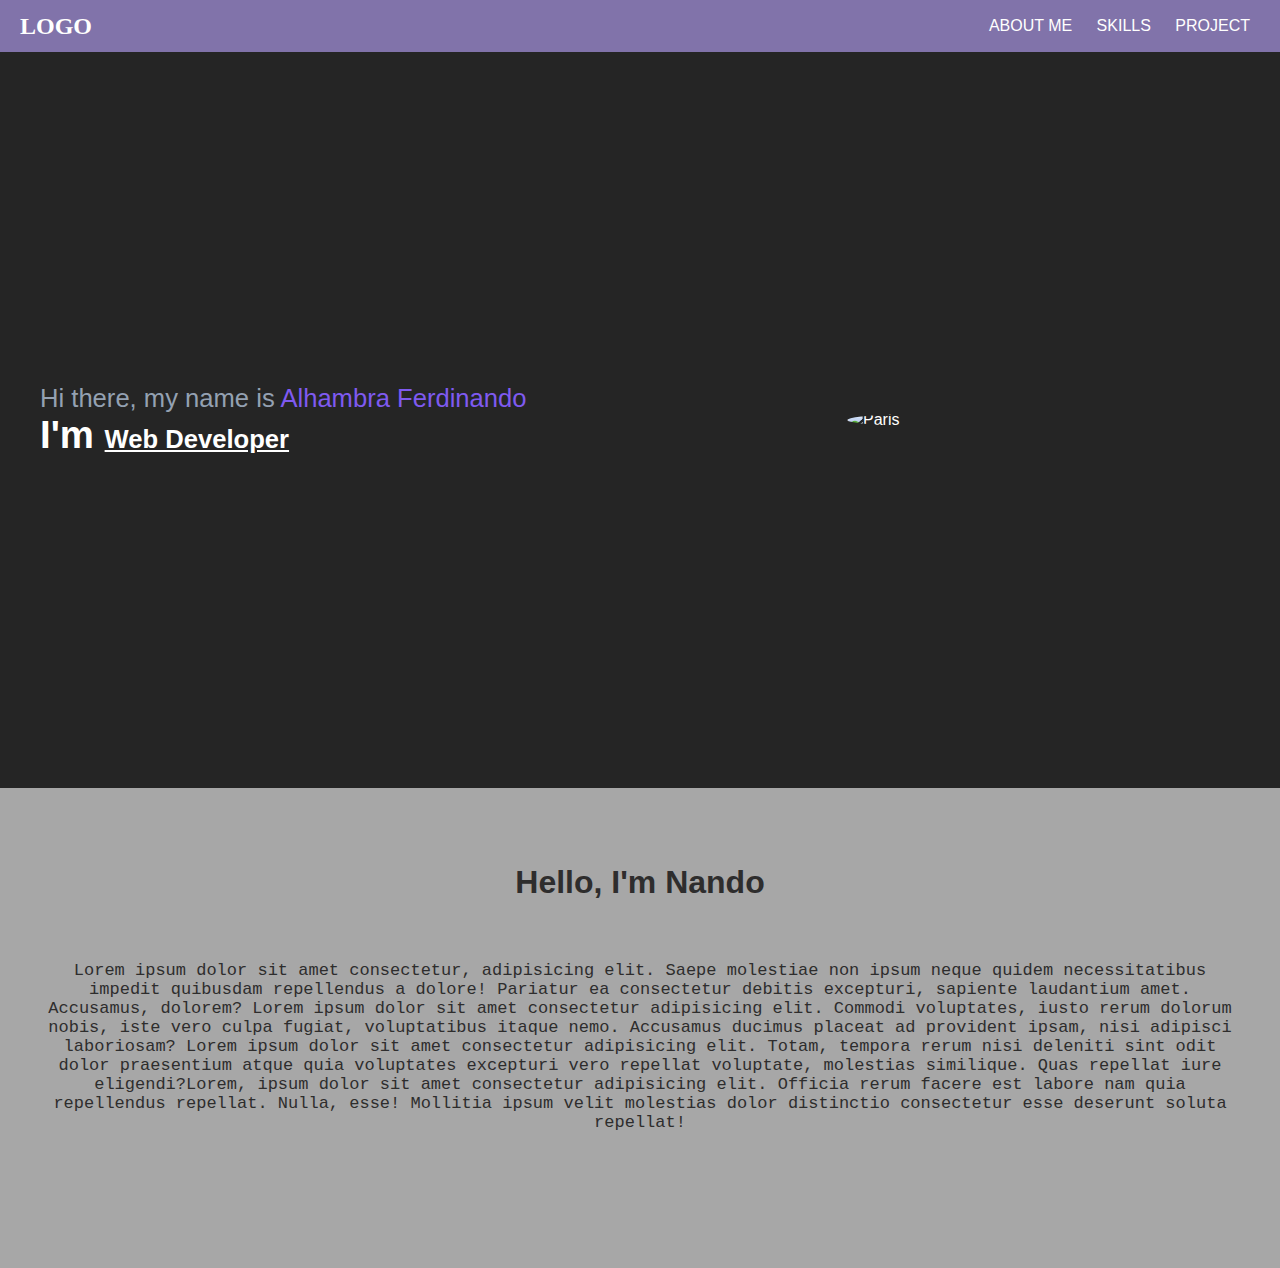
==== HTML/index.html @ 5560129c "Add files via upload" ====
<!DOCTYPE html>
<html lang="en">
  <head>
    <meta charset="UTF-8" />
    <meta http-equiv="X-UA-Compatible" content="IE=edge" />
    <meta name="viewport" content="width=device-width, initial-scale=1.0" />
    <title>Portofolio</title>
    <link rel="stylesheet" href="../CSS/portofolio.css" />
  </head>

  <body>
    
    <header>
      <div class="nav">
        <h2 style="font-family: Monaco">LOGO</h2>
        <div class="right-nav">
          <a href="#">ABOUT ME</a>
          <a href="#">SKILLS</a>
          <a href="#">PROJECT</a>
        </div>
      </div>
    </header>

    <div class="hero">
      <div class="wrap">
        <div class="c-1">
          <p>
            Hi there, my name is
            <span style="color: #7f5af0">Alhambra Ferdinando</span>
          </p>
          <h1 style="font-size: 3vw">
            I'm
            <span style="text-decoration-line: underline; color: white"
              >Web Developer</span
            >
          </h1>
        </div>

        <div class="c-2">
          <img src="../IMAGE/char.jpg" alt="Paris" />
        </div>
      </div>
    </div>
    <!--BIO-->
    <div class="bio">
      <div class="hero scd">
        <h1
          style="
            color: #2e2d2d;
            font-family: 'Gill Sans', 'Gill Sans MT', Calibri, 'Trebuchet MS',
              sans-serif;
          "
        >
          Hello, I'm Nando
        </h1>
        <p
          style="
            color: #2e2d2d;
            font-family: monospace;
            font-size: 17px;
          "
        >
          Lorem ipsum dolor sit amet consectetur, adipisicing elit. Saepe
          molestiae non ipsum neque quidem necessitatibus impedit quibusdam
          repellendus a dolore! Pariatur ea consectetur debitis excepturi,
          sapiente laudantium amet. Accusamus, dolorem? Lorem ipsum dolor sit
          amet consectetur adipisicing elit. Commodi voluptates, iusto rerum
          dolorum nobis, iste vero culpa fugiat, voluptatibus itaque nemo.
          Accusamus ducimus placeat ad provident ipsam, nisi adipisci
          laboriosam? Lorem ipsum dolor sit amet consectetur adipisicing elit.
          Totam, tempora rerum nisi deleniti sint odit dolor praesentium atque
          quia voluptates excepturi vero repellat voluptate, molestias
          similique. Quas repellat iure eligendi?Lorem, ipsum dolor sit amet
          consectetur adipisicing elit. Officia rerum facere est labore nam quia
          repellendus repellat. Nulla, esse! Mollitia ipsum velit molestias
          dolor distinctio consectetur esse deserunt soluta repellat!
        </p>
      </div>
    </div>
  </body>
</html>
---- CSS/portofolio.css ----
* {
    margin: 0;
    padding: 0;
    list-style-type: none;
    color: #fffffe;
    font-family: Verdana, Geneva, Tahoma, sans-serif;
}

:root{
    scroll-behavior: smooth;
}

header {
    background-color:#8173aa;
}

.nav {
    display: flex;
    position: relative;
    max-width: 1440px;
    height: 52px;
    padding: 20px;
    box-sizing: border-box;
    margin: auto;
    justify-content: space-between;
    align-items: center;
    border-collapse: collapse;
}

.right-nav a {
    color: #fffffe;
    text-decoration: none;
    position: relative;
    padding: 10px;
}

.hero {
    display: flex;
    width: 100%;
    height: auto;
    overflow: hidden;
    align-items: center;
    background-color: #252525;
}

.wrap {
    height: 46em;
    max-width: 1470px;
    width: 1500px;
    margin: auto;
    display: flex;
    box-sizing: border-box;
    overflow: hidden;
}

.c-1 {
    display: flex;
    flex-direction: column;
    width: 70%;
    min-width: 400px;
    max-height: auto;
    margin: auto;
    position: relative;
    padding: 40px;
}

.c-1 :nth-child(1) {
    color: #94a1b2;
    font-size: 2vw
}

.c-2 {

    width: 420px;
    min-width: auto;
    min-height: auto;
    display: flex;
    border-radius: 100%;
    overflow: hidden;
    margin: auto;
    position: relative;
    right: 50px;
}

.c-2 img {
    width: 100%;
    height: auto;
    object-fit: cover;
}

.bio {
    display: flex;
    width: 100%;
    height: 30em;
    background-color: #a7a7a7;
}

.hero.scd {
    background-color: transparent;
    max-width: 1470px;
    width: 1500px;
    margin: auto;
    display: flex;
    flex-direction: column;
    justify-content: center;
    box-sizing: border-box;
}

.hero.scd p {
    text-align: center;
    padding: 60px 40px;
}





@media(max-width:700px) {
    .nav {
        flex-direction: column;
        height: 150px;
    }

    .nav h2 {
        font-size: 40px;
    }

    .wrap {
        flex-direction: column-reverse;
        justify-content: center;
        align-items: center;
        min-width: 200px;
        height: 100%;
        padding: 0;
        
    }

    .hero {
        max-height: none;
        height:100vh;
        width: 100%;
        padding: 0;
    }

    .c-2 {
        width: 200px;
        height: 200px;
        position: relative;
        right: 0;
    }


    .c-1 {
        min-width: 400px;
        margin: auto;
        top:-100px;
        left:auto;
    }

    .c-1 :nth-child(1){
        font-size: 19px;
        text-align: center;
    }


    .bio {
        display: flex;
        width: 100%;
        height: 100vh;
    }


    .hero.scd {
        display: flex;
        flex-direction: column;
        position: relative;
        background: #ffffff;
    }


    /*animation*/
    .nav :nth-child(1):hover{
        transform:rotate(5deg);
        color: #2e2e2e;
        transition: duration 0.3s; ;
    }
}
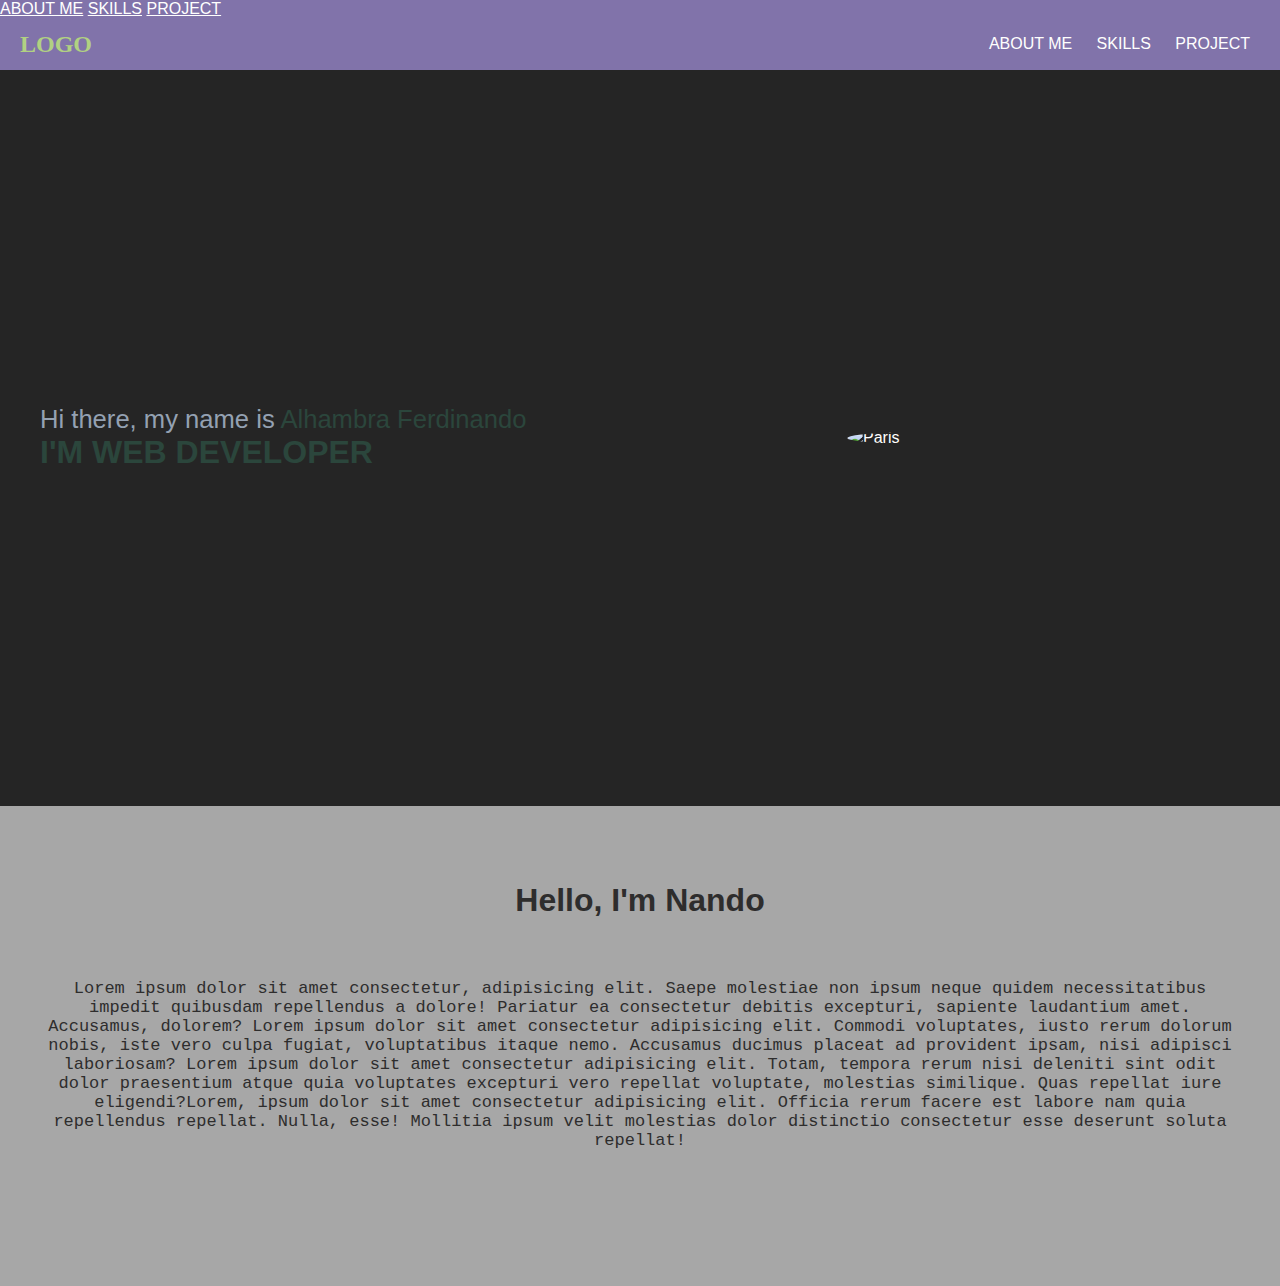
==== commit 0a900971: "Update index.html" ====
--- a/HTML/index.html
+++ b/HTML/index.html
@@ -5,18 +5,44 @@
     <meta http-equiv="X-UA-Compatible" content="IE=edge" />
     <meta name="viewport" content="width=device-width, initial-scale=1.0" />
     <title>Portofolio</title>
+    <script
+      src="https://kit.fontawesome.com/44ad7d1821.js"
+      crossorigin="anonymous"
+    ></script>
     <link rel="stylesheet" href="../CSS/portofolio.css" />
   </head>
 
   <body>
-    
     <header>
-      <div class="nav">
-        <h2 style="font-family: Monaco">LOGO</h2>
-        <div class="right-nav">
-          <a href="#">ABOUT ME</a>
-          <a href="#">SKILLS</a>
-          <a href="#">PROJECT</a>
+      <ul class="left-side active">
+        <li></li>
+        <li></li>
+        <li></li>
+      </ul>
+
+      <!-- nav-kiri -->
+      <div class="left-nav">
+          <a href="#"><i class="fa-regular fa-person-falling"></i> ABOUT ME</a>
+          <a href="#"><i class="fa-regular fa-hand-point-right"></i> SKILLS</a>
+          <a href="#"
+            ><i class="fa-sharp fa-light fa-address-card"></i> PROJECT</a
+          >
+      </div>
+
+
+      <!-- nav-atas -->
+      <div class="nav detil">
+        <!--detil -->
+        <h2 style="font-family: Monaco; color: #b1d182;">
+          <i class="fa-solid fa-code"></i>
+          LOGO
+        </h2>
+        <div class="right-nav open">
+          <a href="#"><i class="fa-regular fa-person-falling"></i> ABOUT ME</a>
+          <a href="#"><i class="fa-regular fa-hand-point-right"></i> SKILLS</a>
+          <a href="#"
+            ><i class="fa-sharp fa-light fa-address-card"></i> PROJECT</a
+          >
         </div>
       </div>
     </header>
@@ -26,13 +52,13 @@
         <div class="c-1">
           <p>
             Hi there, my name is
-            <span style="color: #7f5af0">Alhambra Ferdinando</span>
+            <span style="color: #2b463c">Alhambra Ferdinando</span>
           </p>
-          <h1 style="font-size: 3vw">
+
+          <h1 style="text-transform: uppercase; color: #2b463c;">
             I'm
-            <span style="text-decoration-line: underline; color: white"
-              >Web Developer</span
-            >
+            Web Developer
+            </span>
           </h1>
         </div>
 
@@ -53,13 +79,7 @@
         >
           Hello, I'm Nando
         </h1>
-        <p
-          style="
-            color: #2e2d2d;
-            font-family: monospace;
-            font-size: 17px;
-          "
-        >
+        <p style="color: #2e2d2d; font-family: monospace; font-size: 17px">
           Lorem ipsum dolor sit amet consectetur, adipisicing elit. Saepe
           molestiae non ipsum neque quidem necessitatibus impedit quibusdam
           repellendus a dolore! Pariatur ea consectetur debitis excepturi,
@@ -75,7 +95,69 @@
           repellendus repellat. Nulla, esse! Mollitia ipsum velit molestias
           dolor distinctio consectetur esse deserunt soluta repellat!
         </p>
+        <i
+          class="fa-duotone fa-code"
+          style="--fa-primary-color: #364c72; --fa-secondary-color: #364c72"
+        ></i>
       </div>
     </div>
+    <!-- SKILL -->
+    <div class="myskill">
+                          <!-- satu -->
+      <div class="card one">
+        <div class="head-card">
+          <!-- image -->
+        </div>
+        <div class="body-card">
+          <!-- lorep  -->
+        </div>
+      </div>
+                          <!-- dua -->
+      <div class="card one">
+        <div class="head-card">
+          <!-- image -->
+        </div>
+        <div class="body-card">
+          <!-- lorep  -->
+        </div>
+      </div>
+                          <!-- tiga -->
+      <div class="card one">
+        <div class="head-card">
+          <!-- image -->
+        </div>
+        <div class="body-card">
+          <!-- lorep  -->
+        </div>
+      </div>
+                          <!-- empat -->
+      <div class="card one">
+        <div class="head-card">
+          <!-- image -->
+        </div>
+        <div class="body-card">
+          <!-- lorep  -->
+        </div>
+      </div>
+    
+    </div>
+
+
+
+
+
+
+
+
+
+
+
+    <script>
+        let toggle = document.querySelector(".left-side.active");
+        toggle.addEventListener("click",function(){
+        let tambah = document.querySelector(".left-nav");
+        tambah.classList.toggle("open");
+      });
+    </script>
   </body>
 </html>
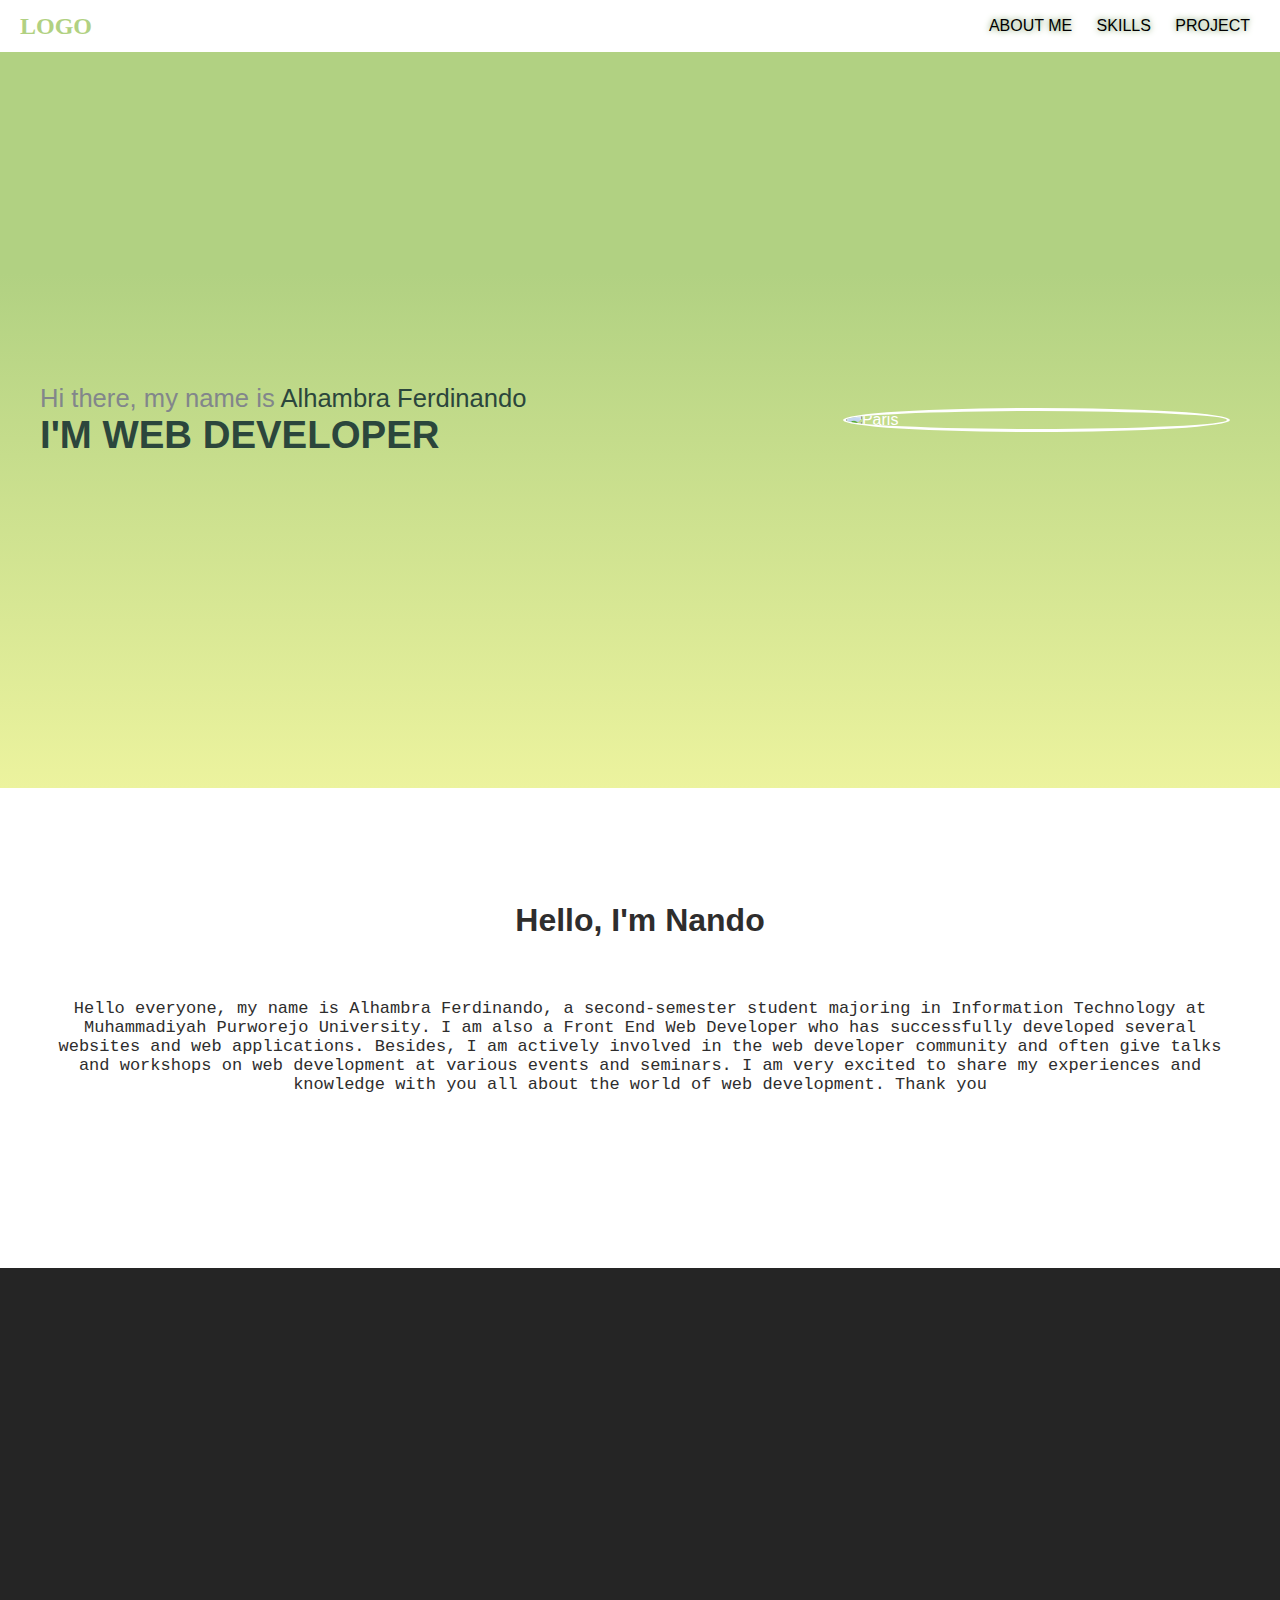
==== commit f1611932: "Update index.html" ====
--- a/HTML/index.html
+++ b/HTML/index.html
@@ -1,146 +1,126 @@
 <!DOCTYPE html>
 <html lang="en">
-  <head>
-    <meta charset="UTF-8" />
-    <meta http-equiv="X-UA-Compatible" content="IE=edge" />
-    <meta name="viewport" content="width=device-width, initial-scale=1.0" />
-    <title>Portofolio</title>
-    <script
-      src="https://kit.fontawesome.com/44ad7d1821.js"
-      crossorigin="anonymous"
-    ></script>
-    <link rel="stylesheet" href="../CSS/portofolio.css" />
-  </head>
 
-  <body>
-    <header>
-      <ul class="left-side active">
-        <li></li>
-        <li></li>
-        <li></li>
-      </ul>
+<head>
+  <meta charset="UTF-8" />
+  <meta http-equiv="X-UA-Compatible" content="IE=edge" />
+  <meta name="viewport" content="width=device-width, initial-scale=1.0" />
+  <title>Portofolio</title>
+  <script src="https://kit.fontawesome.com/44ad7d1821.js" crossorigin="anonymous"></script>
+  <link rel="stylesheet" href="../CSS/portofolio.css" />
+</head>
 
-      <!-- nav-kiri -->
-      <div class="left-nav">
-          <a href="#"><i class="fa-regular fa-person-falling"></i> ABOUT ME</a>
-          <a href="#"><i class="fa-regular fa-hand-point-right"></i> SKILLS</a>
-          <a href="#"
-            ><i class="fa-sharp fa-light fa-address-card"></i> PROJECT</a
-          >
+<body>
+  <header>
+    <ul class="left-side active">
+      <li></li>
+      <li></li>
+      <li></li>
+    </ul>
+
+    <!-- nav-kiri -->
+    <div class="left-nav">
+      <a href="#">ABOUT ME</a>
+      <a href="#">SKILLS</a>
+      <a href="#"> PROJECT</a>
+    </div>
+
+
+    <!-- nav-atas -->
+    <div class="nav detil">
+      <!--detil -->
+      <h2 style="font-family: Monaco; color: #b1d182;">
+        <i class="fa-solid fa-code"></i>
+        LOGO
+      </h2>
+      <div class="right-nav open">
+        <a href="#"><i class="fa-regular fa-person-falling"></i> ABOUT ME</a>
+        <a href="#"><i class="fa-regular fa-hand-point-right"></i> SKILLS</a>
+        <a href="#"><i class="fa-sharp fa-light fa-address-card"></i> PROJECT</a>
+      </div>
+    </div>
+  </header>
+
+  <div class="hero">
+    <div class="wrap">
+      <div class="c-1">
+        <p>
+          Hi there, my name is
+          <span style="color: #2b463c">Alhambra Ferdinando</span>
+        </p>
+
+        <h1 style="text-transform: uppercase; color: #2b463c;">
+          I'm
+          Web Developer
+          </span>
+        </h1>
       </div>
 
-
-      <!-- nav-atas -->
-      <div class="nav detil">
-        <!--detil -->
-        <h2 style="font-family: Monaco; color: #b1d182;">
-          <i class="fa-solid fa-code"></i>
-          LOGO
-        </h2>
-        <div class="right-nav open">
-          <a href="#"><i class="fa-regular fa-person-falling"></i> ABOUT ME</a>
-          <a href="#"><i class="fa-regular fa-hand-point-right"></i> SKILLS</a>
-          <a href="#"
-            ><i class="fa-sharp fa-light fa-address-card"></i> PROJECT</a
-          >
-        </div>
-      </div>
-    </header>
-
-    <div class="hero">
-      <div class="wrap">
-        <div class="c-1">
-          <p>
-            Hi there, my name is
-            <span style="color: #2b463c">Alhambra Ferdinando</span>
-          </p>
-
-          <h1 style="text-transform: uppercase; color: #2b463c;">
-            I'm
-            Web Developer
-            </span>
-          </h1>
-        </div>
-
-        <div class="c-2">
-          <img src="../IMAGE/char.jpg" alt="Paris" />
-        </div>
+      <div class="c-2">
+        <img src="../IMAGE/char.jpg" alt="Paris" />
       </div>
     </div>
-    <!--BIO-->
-    <div class="bio">
-      <div class="hero scd">
-        <h1
-          style="
+  </div>
+  <!--BIO-->
+  <div class="bio">
+    <div class="hero scd">
+      <h1 style="
             color: #2e2d2d;
             font-family: 'Gill Sans', 'Gill Sans MT', Calibri, 'Trebuchet MS',
               sans-serif;
-          "
-        >
-          Hello, I'm Nando
-        </h1>
-        <p style="color: #2e2d2d; font-family: monospace; font-size: 17px">
-          Lorem ipsum dolor sit amet consectetur, adipisicing elit. Saepe
-          molestiae non ipsum neque quidem necessitatibus impedit quibusdam
-          repellendus a dolore! Pariatur ea consectetur debitis excepturi,
-          sapiente laudantium amet. Accusamus, dolorem? Lorem ipsum dolor sit
-          amet consectetur adipisicing elit. Commodi voluptates, iusto rerum
-          dolorum nobis, iste vero culpa fugiat, voluptatibus itaque nemo.
-          Accusamus ducimus placeat ad provident ipsam, nisi adipisci
-          laboriosam? Lorem ipsum dolor sit amet consectetur adipisicing elit.
-          Totam, tempora rerum nisi deleniti sint odit dolor praesentium atque
-          quia voluptates excepturi vero repellat voluptate, molestias
-          similique. Quas repellat iure eligendi?Lorem, ipsum dolor sit amet
-          consectetur adipisicing elit. Officia rerum facere est labore nam quia
-          repellendus repellat. Nulla, esse! Mollitia ipsum velit molestias
-          dolor distinctio consectetur esse deserunt soluta repellat!
-        </p>
-        <i
-          class="fa-duotone fa-code"
-          style="--fa-primary-color: #364c72; --fa-secondary-color: #364c72"
-        ></i>
+          ">
+        Hello, I'm Nando
+      </h1>
+      <p style="color: #2e2d2d; font-family: monospace; font-size: 17px">
+        Hello everyone, my name is Alhambra Ferdinando, a second-semester student majoring in Information Technology at
+        Muhammadiyah Purworejo University. I am also a Front End Web Developer who has successfully developed several
+        websites and web applications. Besides, I am actively involved in the web developer community and often give
+        talks and workshops on web development at various events and seminars. I am very excited to share my experiences
+        and knowledge with you all about the world of web development. Thank you
+      </p>
+      <i class="fa-duotone fa-code" style="--fa-primary-color: #364c72; --fa-secondary-color: #364c72"></i>
+    </div>
+  </div>
+  <!-- SKILL -->
+  <div class="myskill">
+    <!-- satu -->
+    <div class="card one">
+      <div class="head-card">
+        <!-- image -->
+      </div>
+      <div class="body-card">
+        <!-- lorep  -->
       </div>
     </div>
-    <!-- SKILL -->
-    <div class="myskill">
-                          <!-- satu -->
-      <div class="card one">
-        <div class="head-card">
-          <!-- image -->
-        </div>
-        <div class="body-card">
-          <!-- lorep  -->
-        </div>
+    <!-- dua -->
+    <div class="card one">
+      <div class="head-card">
+        <!-- image -->
       </div>
-                          <!-- dua -->
-      <div class="card one">
-        <div class="head-card">
-          <!-- image -->
-        </div>
-        <div class="body-card">
-          <!-- lorep  -->
-        </div>
+      <div class="body-card">
+        <!-- lorep  -->
       </div>
-                          <!-- tiga -->
-      <div class="card one">
-        <div class="head-card">
-          <!-- image -->
-        </div>
-        <div class="body-card">
-          <!-- lorep  -->
-        </div>
+    </div>
+    <!-- tiga -->
+    <div class="card one">
+      <div class="head-card">
+        <!-- image -->
       </div>
-                          <!-- empat -->
-      <div class="card one">
-        <div class="head-card">
-          <!-- image -->
-        </div>
-        <div class="body-card">
-          <!-- lorep  -->
-        </div>
+      <div class="body-card">
+        <!-- lorep  -->
       </div>
-    
     </div>
+    <!-- empat -->
+    <div class="card one">
+      <div class="head-card">
+        <!-- image -->
+      </div>
+      <div class="body-card">
+        <!-- lorep  -->
+      </div>
+    </div>
+
+  </div>
 
 
 
@@ -152,12 +132,16 @@
 
 
 
-    <script>
-        let toggle = document.querySelector(".left-side.active");
-        toggle.addEventListener("click",function(){
-        let tambah = document.querySelector(".left-nav");
-        tambah.classList.toggle("open");
-      });
-    </script>
-  </body>
+  <script>
+    let toggle = document.querySelector(".left-side.active");
+    let act = toggle.addEventListener("click", function () {
+      let tambah = document.querySelector(".left-nav");
+      tambah.classList.toggle("open");
+
+      toggle.classList.toggle("fix");
+    });
+   
+  </script>
+</body>
+
 </html>
--- a/CSS/portofolio.css
+++ b/CSS/portofolio.css
@@ -1,187 +1,326 @@
 * {
-    margin: 0;
+  margin: 0;
+  padding: 0;
+  list-style-type: none;
+  color: #fffffe;
+  font-family: Verdana, Geneva, Tahoma, sans-serif;
+}
+
+:root {
+  scroll-behavior: smooth;
+  --main-bg-color: #b1d182;         
+}
+
+header {
+  background-color: transparent;
+}
+        /* NAVBAR MIDLE */
+.nav {
+  display: flex;
+  position: relative;
+  max-width: 1440px;
+  height: 52px;
+  padding: 20px;
+  box-sizing: border-box;
+  margin: auto;
+  justify-content: space-between;
+  align-items: center;
+  border-collapse: collapse;
+}
+
+.right-nav a {
+  color: black;
+  text-shadow: 0px 0px 6px #688f4e;
+  text-decoration: none;
+  position: relative;
+  padding: 10px;
+}
+
+.left-side {
+  display: none;
+}
+
+.left-nav {
+display: none;
+}
+
+        /* BODY */
+.hero {
+  display: flex;
+  width: 100%;
+  height: auto;
+  overflow: hidden;
+  align-items: center;
+  padding: 0;
+ 
+  }
+
+
+
+.wrap {
+  overflow: hidden;
+  height: 46em;
+  max-width: 1470px;
+  width: 1500px;
+  margin: auto;
+  display: flex;
+  box-sizing: border-box;
+  overflow: hidden;
+  background: linear-gradient(
+    to bottom,
+    #b1d182 30%,
+    #ecf39e 100%
+  );
+  padding: 0;
+}
+
+.c-1 {
+  display: flex;
+  flex-direction: column;
+  width: 70%;
+  margin: auto;
+  position: relative;
+  padding: 40px;
+}
+
+.c-1 p {
+  color: #82868b;
+  font-size: 2vw;
+  text-align: left;
+
+}
+
+.c-1 :nth-child(2),
+.c-1 .wb {
+  font-size: 3vw;
+  color: #2b463c;
+}
+
+.c-2 {
+  width: 420px;
+  min-width: auto;
+  min-height: auto;
+  display: flex;
+  border-radius: 100%;
+  overflow: hidden;
+  margin: auto;
+  position: relative;
+  border: 3px solid white;
+  right: 50px;
+}
+
+.c-2 img {
+  width: 100%;
+  height: auto;
+  object-fit: cover;
+}
+
+.bio {
+  display: flex;
+  width: 100%;
+  height: 30em;
+  background-color:#fff;
+}
+
+.hero.scd {
+  background-color: transparent;
+  max-width: 1470px;
+  width: 1500px;
+  margin: auto;
+  display: flex;
+  flex-direction: column;
+  justify-content: center;
+  box-sizing: border-box;
+}
+
+.hero.scd p {
+  text-align: center;
+  padding: 60px 40px;
+}
+
+
+
+
+
+/* myskill */
+
+.myskill {
+  display: grid;
+  grid-template-columns: repeat(8);
+  margin: auto;
+  gap: 20px;
+  max-width: 1470px;
+  height: 100vh;
+  background-color: #252525;
+}
+
+
+
+
+
+
+
+
+
+@media (max-width: 700px) {
+  header {
+    background-color: transparent;
+  }
+  .nav {
+    position: absolute;
+    z-index: 99999;
+    height: 100vh;
+
+    width: 0;
+  }
+
+  .nav.detil {
+    display: none;
+  }
+        /* NAVBAR LEFT */
+
+  .left-nav {
+    display: none;
+    left:-30vw;
+    background-color: #252525;
+    width: 220px;
+    box-sizing: border-box;
+    overflow: hidden;
+    box-shadow: 20px 0 30px black;  
+    transition: 0.3s;
+    z-index:99;
+    width: 200px;
+    height: 100vh;
+    position: fixed;
+    flex-direction: column;
+    border-bottom: 1px solid white;
+  }
+
+  .left-nav.open {
+    display: flex;
+    left: 0;
+  }
+
+  .left-nav a {
+    position: relative;
+    padding: 19px;
+    top: 100px;
+    height: auto;
+    width: 100%;
+    text-align: left;
+  }
+
+  .left-nav.open a:hover {
+    background-color: #fffffe;
+    color: #000000;
+  }
+
+  .left-nav.open a:hover > .fa-regular.fa-hand-point-right {
+    color: #000000;
+  }
+
+  .left-side.active {
+    display: inline-block;
+    top: 2px;
+    cursor: pointer;
+    margin: auto;
+    padding: 4px;
+    border-collapse: collapse;
+    border-radius: 5px;
+    box-shadow: 1px 1px 12px white;
+    position: absolute;
+    top:20px;
+    left: 24px;
+    z-index: 9999;
+    
+  }
+
+  .left-side.active li::after {
+    content: " ";
+    display: flex;
+    width: 28px;
+    margin: 6px;
+    height: 3px;
+    border-radius: 15px;
+    background-color: white;
+    position: relative;
+  }
+
+
+  .left-side.active:hover :nth-child(1) {
+    transform: translate(0px,9px) rotate(40deg);
+    transition: 0.1s;
+  }
+
+  .left-side.active:hover :nth-child(2) {
+    opacity: 0;
+    transition: 0.1s;
+  }
+
+  .left-side.active:hover :nth-child(3) {
+    transform: translate(0px,-9px) rotate(-40deg);
+    transition: 0.1s;
+  }
+
+
+
+            /* BODY */
+  .wrap {
+    flex-direction: column-reverse;
+    justify-content: center;
+    align-items: center;
+    min-width: 200px;
+    height: 100%;
+  }
+
+  .hero {
+    max-height: none;
+    height: 100vh;
+    width: 100%;
+  }
+
+  .c-2 {
+    width: 200px;
+    height: 200px;
+    position: relative;
+    margin: auto;
+    left: 0;
+  }
+
+  .c-1 {
+    min-width: 400px;
+    height: 50px;
+    top: -120px;
     padding: 0;
-    list-style-type: none;
-    color: #fffffe;
-    font-family: Verdana, Geneva, Tahoma, sans-serif;
-}
-
-:root{
-    scroll-behavior: smooth;
-}
-
-header {
-    background-color:#8173aa;
-}
-
-.nav {
-    display: flex;
-    position: relative;
-    max-width: 1440px;
-    height: 52px;
-    padding: 20px;
-    box-sizing: border-box;
+    position: relative;
     margin: auto;
-    justify-content: space-between;
-    align-items: center;
-    border-collapse: collapse;
-}
-
-.right-nav a {
-    color: #fffffe;
-    text-decoration: none;
-    position: relative;
-    padding: 10px;
-}
-
-.hero {
+  }
+
+  .c-1 :nth-child(1) {
+    font-size: 20px;
+    padding-bottom: 18px;
+  }
+
+  .c-1 :nth-child(2),
+  .c-1 .wb {
+    font-size: 30px;
+  }
+
+  .c-1 :nth-child(1),
+  .c-1 :nth-child(2) {
+    text-align: center;
+  }
+
+  .bio {
     display: flex;
     width: 100%;
-    height: auto;
-    overflow: hidden;
-    align-items: center;
-    background-color: #252525;
-}
-
-.wrap {
-    height: 46em;
-    max-width: 1470px;
-    width: 1500px;
-    margin: auto;
-    display: flex;
-    box-sizing: border-box;
-    overflow: hidden;
-}
-
-.c-1 {
+    height: 100vh;
+  }
+
+  .hero.scd {
     display: flex;
     flex-direction: column;
-    width: 70%;
-    min-width: 400px;
-    max-height: auto;
-    margin: auto;
-    position: relative;
-    padding: 40px;
-}
-
-.c-1 :nth-child(1) {
-    color: #94a1b2;
-    font-size: 2vw
-}
-
-.c-2 {
-
-    width: 420px;
-    min-width: auto;
-    min-height: auto;
-    display: flex;
-    border-radius: 100%;
-    overflow: hidden;
-    margin: auto;
-    position: relative;
-    right: 50px;
-}
-
-.c-2 img {
-    width: 100%;
-    height: auto;
-    object-fit: cover;
-}
-
-.bio {
-    display: flex;
-    width: 100%;
-    height: 30em;
-    background-color: #a7a7a7;
-}
-
-.hero.scd {
-    background-color: transparent;
-    max-width: 1470px;
-    width: 1500px;
-    margin: auto;
-    display: flex;
-    flex-direction: column;
-    justify-content: center;
-    box-sizing: border-box;
-}
-
-.hero.scd p {
-    text-align: center;
-    padding: 60px 40px;
-}
-
-
-
-
-
-@media(max-width:700px) {
-    .nav {
-        flex-direction: column;
-        height: 150px;
-    }
-
-    .nav h2 {
-        font-size: 40px;
-    }
-
-    .wrap {
-        flex-direction: column-reverse;
-        justify-content: center;
-        align-items: center;
-        min-width: 200px;
-        height: 100%;
-        padding: 0;
-        
-    }
-
-    .hero {
-        max-height: none;
-        height:100vh;
-        width: 100%;
-        padding: 0;
-    }
-
-    .c-2 {
-        width: 200px;
-        height: 200px;
-        position: relative;
-        right: 0;
-    }
-
-
-    .c-1 {
-        min-width: 400px;
-        margin: auto;
-        top:-100px;
-        left:auto;
-    }
-
-    .c-1 :nth-child(1){
-        font-size: 19px;
-        text-align: center;
-    }
-
-
-    .bio {
-        display: flex;
-        width: 100%;
-        height: 100vh;
-    }
-
-
-    .hero.scd {
-        display: flex;
-        flex-direction: column;
-        position: relative;
-        background: #ffffff;
-    }
-
-
-    /*animation*/
-    .nav :nth-child(1):hover{
-        transform:rotate(5deg);
-        color: #2e2e2e;
-        transition: duration 0.3s; ;
-    }
-}+    position: relative;
+    background: #ffffff;
+  }
+}
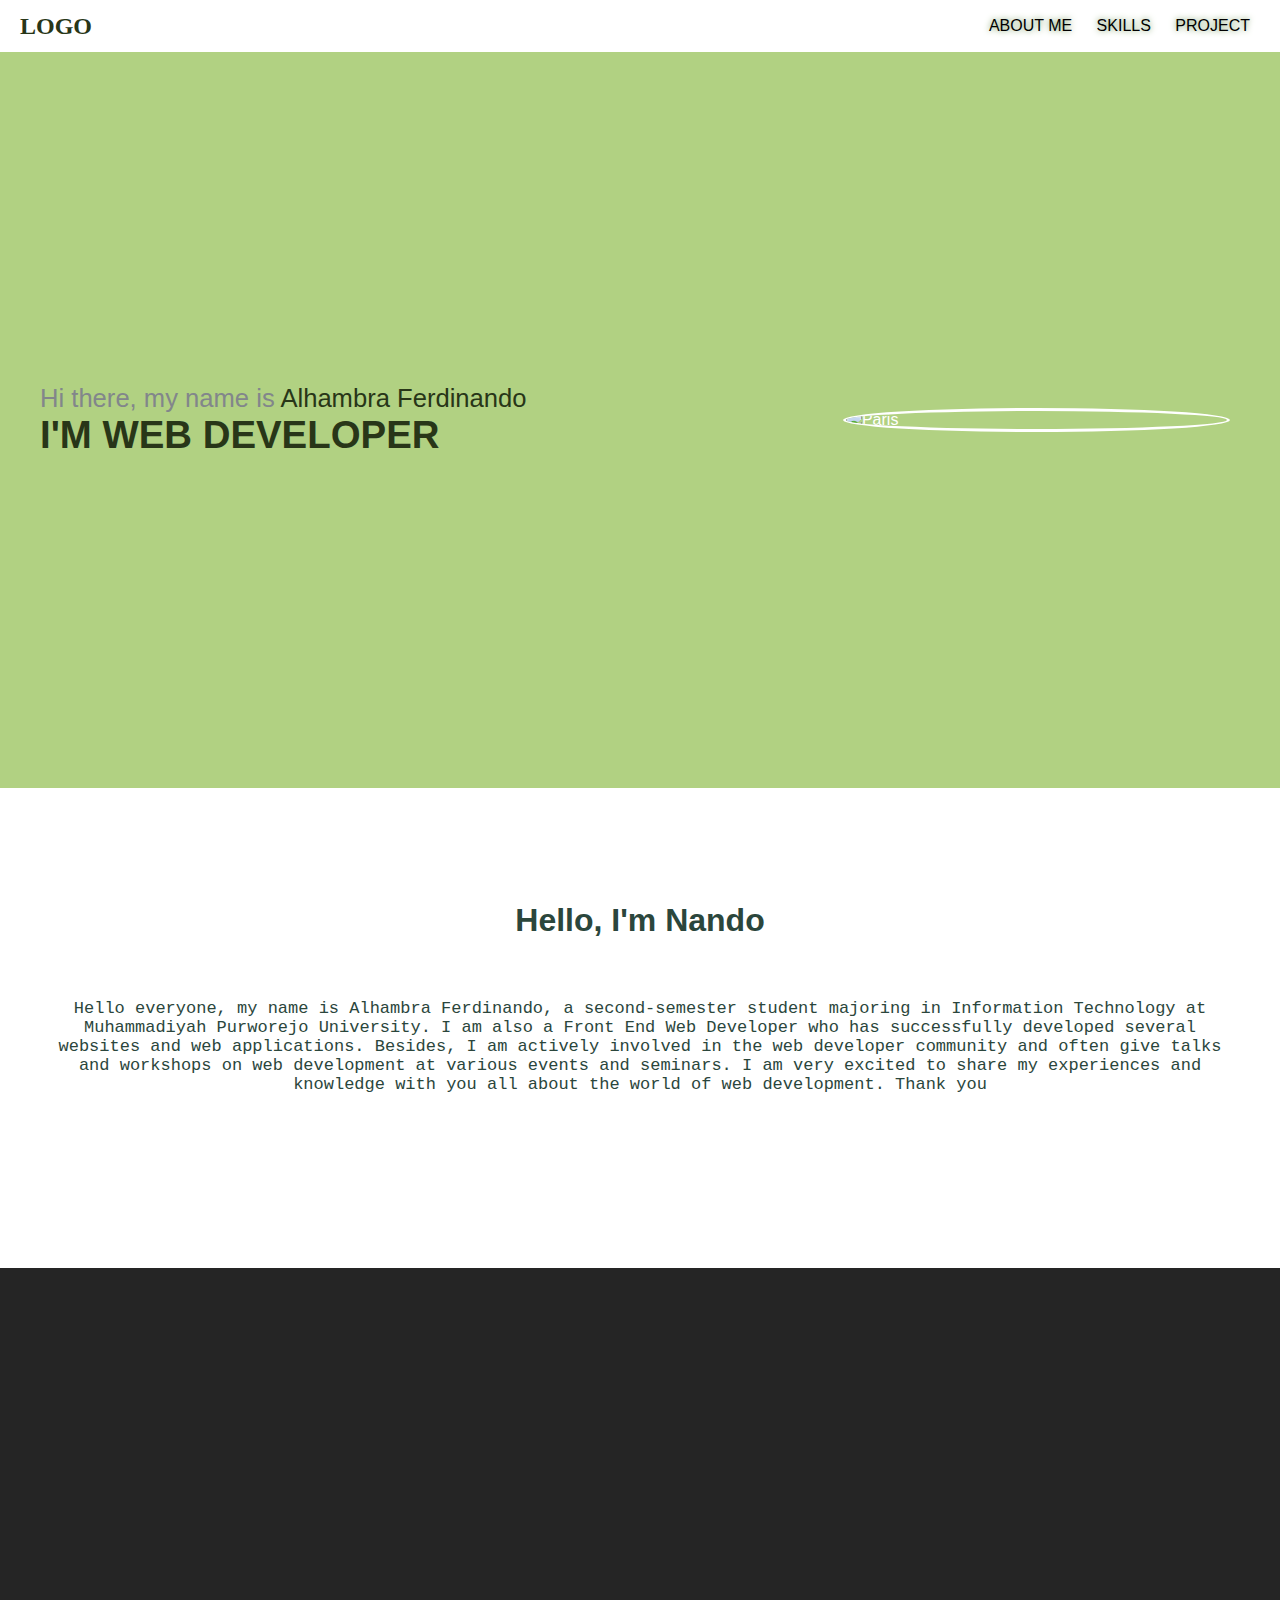
==== commit 41a028ad: "Update index.html" ====
--- a/HTML/index.html
+++ b/HTML/index.html
@@ -29,7 +29,7 @@
     <!-- nav-atas -->
     <div class="nav detil">
       <!--detil -->
-      <h2 style="font-family: Monaco; color: #b1d182;">
+      <h2 style="font-family: Monaco; color: #283618;">
         <i class="fa-solid fa-code"></i>
         LOGO
       </h2>
@@ -46,10 +46,10 @@
       <div class="c-1">
         <p>
           Hi there, my name is
-          <span style="color: #2b463c">Alhambra Ferdinando</span>
+          <span style="color: #283618">Alhambra Ferdinando</span>
         </p>
 
-        <h1 style="text-transform: uppercase; color: #2b463c;">
+        <h1 style="text-transform: uppercase; color: #283618;">
           I'm
           Web Developer
           </span>
@@ -65,61 +65,68 @@
   <div class="bio">
     <div class="hero scd">
       <h1 style="
-            color: #2e2d2d;
+            color: #2b463c;
             font-family: 'Gill Sans', 'Gill Sans MT', Calibri, 'Trebuchet MS',
               sans-serif;
           ">
         Hello, I'm Nando
       </h1>
-      <p style="color: #2e2d2d; font-family: monospace; font-size: 17px">
+      <p style="color: #2b463c; font-family: monospace; font-size: 17px">
         Hello everyone, my name is Alhambra Ferdinando, a second-semester student majoring in Information Technology at
         Muhammadiyah Purworejo University. I am also a Front End Web Developer who has successfully developed several
         websites and web applications. Besides, I am actively involved in the web developer community and often give
         talks and workshops on web development at various events and seminars. I am very excited to share my experiences
         and knowledge with you all about the world of web development. Thank you
       </p>
-      <i class="fa-duotone fa-code" style="--fa-primary-color: #364c72; --fa-secondary-color: #364c72"></i>
     </div>
   </div>
+
+
+
   <!-- SKILL -->
   <div class="myskill">
-    <!-- satu -->
-    <div class="card one">
-      <div class="head-card">
-        <!-- image -->
-      </div>
-      <div class="body-card">
-        <!-- lorep  -->
-      </div>
+    <div class="container">
+        
+        <!-- satu -->
+        <div class="card one">
+          <div class="head-card">
+          <!-- image -->
+          </div>
+          <div class="body-card">
+          <!-- lorep  -->
+          </div>
+        </div>
+        
+        <!-- dua -->
+        <div class="card two">
+          <div class="head-card">
+          <!-- image -->
+          </div>
+          <div class="body-card">
+          <!-- lorep  -->
+          </div>
+        </div>
+        
+        <!-- tiga -->
+        <div class="card three">
+          <div class="head-card">
+          <!-- image -->
+          </div>
+          <div class="body-card">
+          <!-- lorep  -->
+          </div>
+        </div>
+    
+        <!-- empat -->
+        <div class="card four">
+          <div class="head-card">
+          <!-- image -->
+          </div>
+          <div class="body-card">
+          <!-- lorep  -->
+          </div>
+        </div>
     </div>
-    <!-- dua -->
-    <div class="card one">
-      <div class="head-card">
-        <!-- image -->
-      </div>
-      <div class="body-card">
-        <!-- lorep  -->
-      </div>
-    </div>
-    <!-- tiga -->
-    <div class="card one">
-      <div class="head-card">
-        <!-- image -->
-      </div>
-      <div class="body-card">
-        <!-- lorep  -->
-      </div>
-    </div>
-    <!-- empat -->
-    <div class="card one">
-      <div class="head-card">
-        <!-- image -->
-      </div>
-      <div class="body-card">
-        <!-- lorep  -->
-      </div>
-    </div>
-
   </div>
 
 
--- a/CSS/portofolio.css
+++ b/CSS/portofolio.css
@@ -8,7 +8,7 @@
 
 :root {
   scroll-behavior: smooth;
-  --main-bg-color: #b1d182;         
+  --main-bg-color: #b1d182;  
 }
 
 header {
@@ -66,11 +66,7 @@
   display: flex;
   box-sizing: border-box;
   overflow: hidden;
-  background: linear-gradient(
-    to bottom,
-    #b1d182 30%,
-    #ecf39e 100%
-  );
+  background: var(--main-bg-color); 
   padding: 0;
 }
 
@@ -186,7 +182,7 @@
     width: 220px;
     box-sizing: border-box;
     overflow: hidden;
-    box-shadow: 20px 0 30px black;  
+    box-shadow: 1px 0 30px black;  
     transition: 0.3s;
     z-index:99;
     width: 200px;
@@ -208,6 +204,7 @@
     height: auto;
     width: 100%;
     text-align: left;
+    text-decoration-line: none;
   }
 
   .left-nav.open a:hover {
@@ -232,7 +229,10 @@
     top:20px;
     left: 24px;
     z-index: 9999;
-    
+  }
+
+  .left-side.active.fix {
+    position: fixed;
   }
 
   .left-side.active li::after {
@@ -262,6 +262,22 @@
     transition: 0.1s;
   }
 
+  
+  .left-side.active.fix :nth-child(1){
+    transform: translate(0px,9px) rotate(40deg);
+  }
+
+  .left-side.active.fix :nth-child(2) {
+    opacity: 0;
+  }
+
+  .left-side.active.fix :nth-child(3) {
+    transform: translate(0px,-9px) rotate(-40deg);
+  }
+
+
+
+
 
 
             /* BODY */
@@ -313,6 +329,7 @@
 
   .bio {
     display: flex;
+    position: relative;
     width: 100%;
     height: 100vh;
   }
@@ -322,5 +339,13 @@
     flex-direction: column;
     position: relative;
     background: #ffffff;
-  }
-}
+    margin: auto;
+  }
+
+  .hero.scd p{
+    text-align: left;
+  }
+
+
+
+}
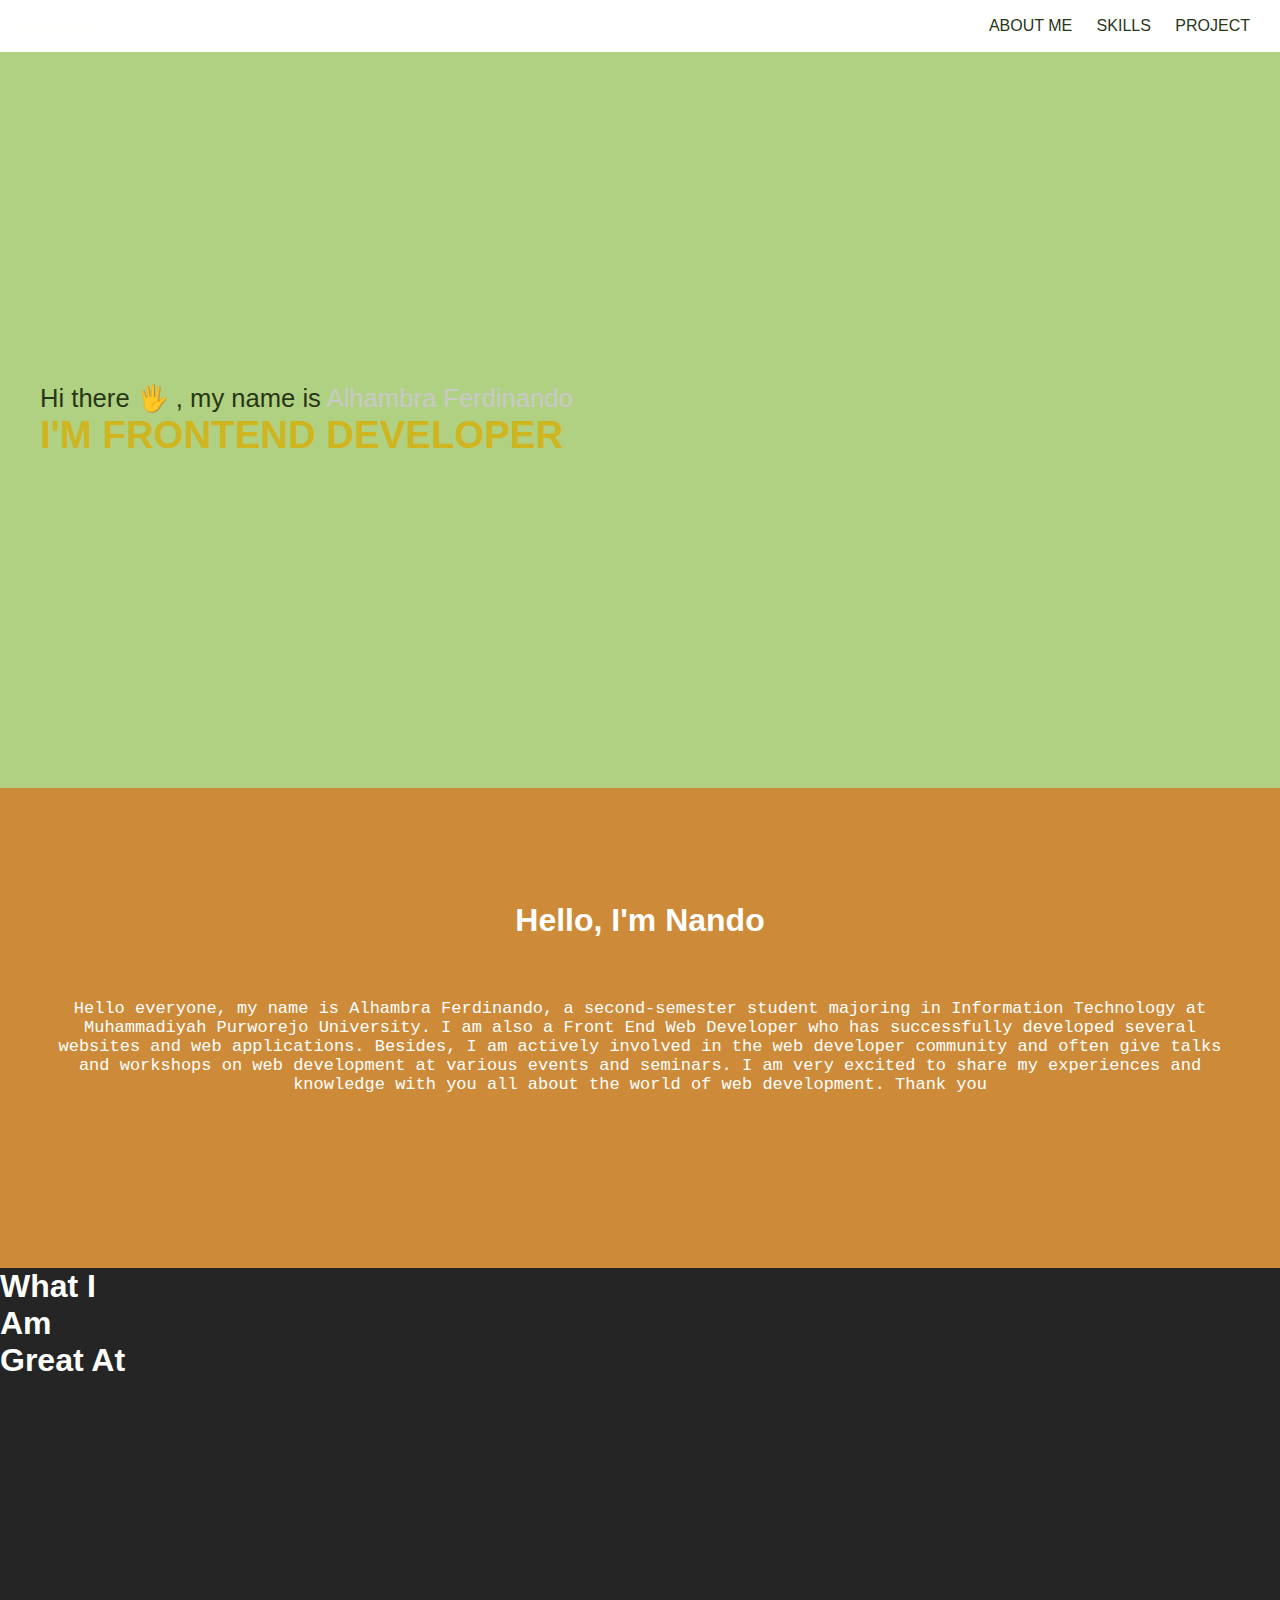
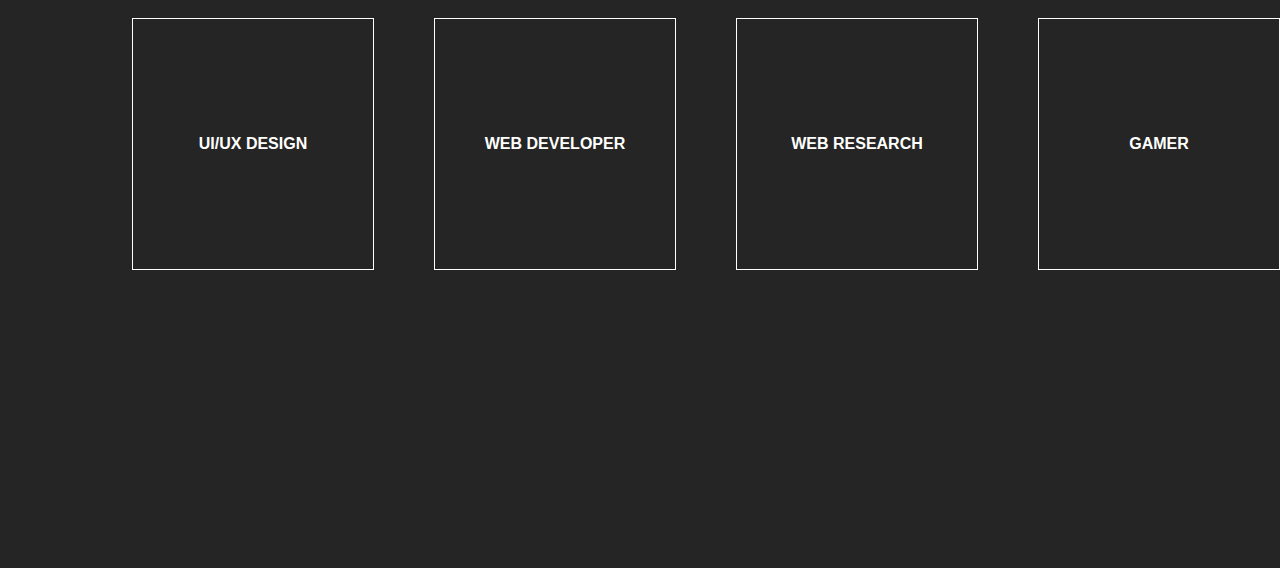
==== commit 773271c3: "Update index.html" ====
--- a/HTML/index.html
+++ b/HTML/index.html
@@ -2,132 +2,150 @@
 <html lang="en">
 
 <head>
-  <meta charset="UTF-8" />
-  <meta http-equiv="X-UA-Compatible" content="IE=edge" />
-  <meta name="viewport" content="width=device-width, initial-scale=1.0" />
-  <title>Portofolio</title>
-  <script src="https://kit.fontawesome.com/44ad7d1821.js" crossorigin="anonymous"></script>
-  <link rel="stylesheet" href="../CSS/portofolio.css" />
+    <meta charset="UTF-8" />
+    <meta http-equiv="X-UA-Compatible" content="IE=edge" />
+    <meta name="viewport" content="width=device-width, initial-scale=1, maximum-scale=1, user-scalable=no">
+    <meta name="viewport" content="width=device-width, initial-scale=1.0" />
+    <title>Portofolio</title>
+    <script src="https://kit.fontawesome.com/60bfabd217.js" crossorigin="anonymous"></script>
+    <link rel="stylesheet" href="../CSS/portofolio.css" />
 </head>
 
 <body>
-  <header>
-    <ul class="left-side active">
-      <li></li>
-      <li></li>
-      <li></li>
-    </ul>
+    <header>
+        <ul class="left-side active">
+            <li></li>
+            <li></li>
+            <li></li>
+        </ul>
 
-    <!-- nav-kiri -->
-    <div class="left-nav">
-      <a href="#">ABOUT ME</a>
-      <a href="#">SKILLS</a>
-      <a href="#"> PROJECT</a>
+        <!-- nav-kiri -->
+        <div class="left-nav">
+            <a href="#">ABOUT ME</a>
+            <a href="#">SKILLS</a>
+            <a href="#"> PROJECT</a>
+        </div>
+
+
+        <!-- nav-atas -->
+        <div class="nav detil">
+            <!--detil -->
+            <h2>
+                Nando
+                <i class="fa-solid fa-code"></i>
+            </h2>
+            <div class="right-nav open">
+                <a href="#"> ABOUT ME</a>
+                <a href="#"> SKILLS</a>
+                <a href="#"> PROJECT</a>
+            </div>
+        </div>
+    </header>
+
+    <div class="hero">
+        <div class="wrap">
+            <div class="c-1">
+                <p>
+                    Hi there 🖐 , my name is
+                    <span style="color: #c9c9c9">Alhambra Ferdinando</span>
+                </p>
+
+                <h1 style="text-transform: uppercase; color: #cfb51f;">
+                    I'm
+                    Frontend Developer
+                    </span>
+                </h1>
+            </div>
+
+            <div class="c-2">
+                <img src="../IMAGE/card1.JPG" alt="Paris" />
+            </div>
+        </div>
+    </div>
+    <!--BIO-->
+    <div class="bio">
+        <div class="hero scd">
+            <h1 style="
+            color: #fff;
+            font-family: 'Gill Sans', 'Gill Sans MT', Calibri, 'Trebuchet MS',
+              sans-serif;
+          ">
+                Hello, I'm Nando
+            </h1>
+            <p style="color: #fff; font-family: monospace; font-size: 17px">
+                Hello everyone, my name is Alhambra Ferdinando, a second-semester student majoring in Information
+                Technology at
+                Muhammadiyah Purworejo University. I am also a Front End Web Developer who has successfully developed
+                several
+                websites and web applications. Besides, I am actively involved in the web developer community and often
+                give
+                talks and workshops on web development at various events and seminars. I am very excited to share my
+                experiences
+                and knowledge with you all about the world of web development. Thank you
+            </p>
+        </div>
     </div>
 
 
-    <!-- nav-atas -->
-    <div class="nav detil">
-      <!--detil -->
-      <h2 style="font-family: Monaco; color: #283618;">
-        <i class="fa-solid fa-code"></i>
-        LOGO
-      </h2>
-      <div class="right-nav open">
-        <a href="#"><i class="fa-regular fa-person-falling"></i> ABOUT ME</a>
-        <a href="#"><i class="fa-regular fa-hand-point-right"></i> SKILLS</a>
-        <a href="#"><i class="fa-sharp fa-light fa-address-card"></i> PROJECT</a>
-      </div>
-    </div>
-  </header>
 
-  <div class="hero">
-    <div class="wrap">
-      <div class="c-1">
-        <p>
-          Hi there, my name is
-          <span style="color: #283618">Alhambra Ferdinando</span>
-        </p>
+    <!-- SKILL -->
+    <div class="myskill">
+        <div class="its-me">
+            <h1>What I Am Great At</h1>
+        </div>
+        <div class="container">
+            <!-- satu -->
+            <div class="card one">
+                <div class="head-card">
+                    <i class="fa-solid fa-pen-nib fa-5x" style="
+                    color: #fafafa;
+                    position: relative;
+                    top:-45px; "></i>
+                </div>
+                <div class="body-card">
+                    <h4>UI/UX DESIGN</h4>
+                </div>
+            </div>
 
-        <h1 style="text-transform: uppercase; color: #283618;">
-          I'm
-          Web Developer
-          </span>
-        </h1>
-      </div>
+            <!-- dua -->
+            <div class="card two">
+                <div class="head-card">
+                    <i class="fa-solid fa-code fa-4x" style="
+                    color: #ffffff;
+                    position: relative;
+                    top:-45px;"></i>
+                </div>
+                <div class="body-card">
+                    <h4>WEB DEVELOPER</h4>
+                </div>
+            </div>
 
-      <div class="c-2">
-        <img src="../IMAGE/char.jpg" alt="Paris" />
-      </div>
-    </div>
-  </div>
-  <!--BIO-->
-  <div class="bio">
-    <div class="hero scd">
-      <h1 style="
-            color: #2b463c;
-            font-family: 'Gill Sans', 'Gill Sans MT', Calibri, 'Trebuchet MS',
-              sans-serif;
-          ">
-        Hello, I'm Nando
-      </h1>
-      <p style="color: #2b463c; font-family: monospace; font-size: 17px">
-        Hello everyone, my name is Alhambra Ferdinando, a second-semester student majoring in Information Technology at
-        Muhammadiyah Purworejo University. I am also a Front End Web Developer who has successfully developed several
-        websites and web applications. Besides, I am actively involved in the web developer community and often give
-        talks and workshops on web development at various events and seminars. I am very excited to share my experiences
-        and knowledge with you all about the world of web development. Thank you
-      </p>
-    </div>
-  </div>
+            <!-- tiga -->
+            <div class="card three">
+                <div class="head-card">
+                    <i class="fa-solid fa-magnifying-glass fa-4x" style="
+                    color: #ffffff;
+                    position: relative;
+                    top:-45px;"></i>
+                </div>
+                <div class="body-card">
+                    <h4>WEB RESEARCH</h4>
+                </div>
+            </div>
 
-
-
-  <!-- SKILL -->
-  <div class="myskill">
-    <div class="container">
-        
-        <!-- satu -->
-        <div class="card one">
-          <div class="head-card">
-          <!-- image -->
-          </div>
-          <div class="body-card">
-          <!-- lorep  -->
-          </div>
+            <!-- empat -->
+            <div class="card four">
+                <div class="head-card">
+                    <i class="fa-solid fa-gamepad fa-4x" style="
+                    color: #ffffff;
+                    position: relative;
+                    top:-45px;"></i>
+                </div>
+                <div class="body-card">
+                    <h4>GAMER</h4>
+                </div>
+            </div>
         </div>
-        
-        <!-- dua -->
-        <div class="card two">
-          <div class="head-card">
-          <!-- image -->
-          </div>
-          <div class="body-card">
-          <!-- lorep  -->
-          </div>
-        </div>
-        
-        <!-- tiga -->
-        <div class="card three">
-          <div class="head-card">
-          <!-- image -->
-          </div>
-          <div class="body-card">
-          <!-- lorep  -->
-          </div>
-        </div>
-    
-        <!-- empat -->
-        <div class="card four">
-          <div class="head-card">
-          <!-- image -->
-          </div>
-          <div class="body-card">
-          <!-- lorep  -->
-          </div>
-        </div>
-    </div>
-  </div>
 
 
 
@@ -139,16 +157,16 @@
 
 
 
-  <script>
-    let toggle = document.querySelector(".left-side.active");
-    let act = toggle.addEventListener("click", function () {
-      let tambah = document.querySelector(".left-nav");
-      tambah.classList.toggle("open");
+        <script>
+            let toggle = document.querySelector(".left-side.active");
+            let act = toggle.addEventListener("click", function () {
+                let tambah = document.querySelector(".left-nav");
+                tambah.classList.toggle("open");
 
-      toggle.classList.toggle("fix");
-    });
-   
-  </script>
+                toggle.classList.toggle("fix");
+            });
+
+        </script>
 </body>
 
 </html>
--- a/CSS/portofolio.css
+++ b/CSS/portofolio.css
@@ -1,351 +1,411 @@
 * {
-  margin: 0;
-  padding: 0;
-  list-style-type: none;
-  color: #fffffe;
-  font-family: Verdana, Geneva, Tahoma, sans-serif;
-}
-
-:root {
-  scroll-behavior: smooth;
-  --main-bg-color: #b1d182;  
-}
-
-header {
-  background-color: transparent;
-}
-        /* NAVBAR MIDLE */
-.nav {
-  display: flex;
-  position: relative;
-  max-width: 1440px;
-  height: 52px;
-  padding: 20px;
-  box-sizing: border-box;
-  margin: auto;
-  justify-content: space-between;
-  align-items: center;
-  border-collapse: collapse;
-}
-
-.right-nav a {
-  color: black;
-  text-shadow: 0px 0px 6px #688f4e;
-  text-decoration: none;
-  position: relative;
-  padding: 10px;
-}
-
-.left-side {
-  display: none;
-}
-
-.left-nav {
-display: none;
-}
-
-        /* BODY */
-.hero {
-  display: flex;
-  width: 100%;
-  height: auto;
-  overflow: hidden;
-  align-items: center;
-  padding: 0;
- 
-  }
-
-
-
-.wrap {
-  overflow: hidden;
-  height: 46em;
-  max-width: 1470px;
-  width: 1500px;
-  margin: auto;
-  display: flex;
-  box-sizing: border-box;
-  overflow: hidden;
-  background: var(--main-bg-color); 
-  padding: 0;
-}
-
-.c-1 {
-  display: flex;
-  flex-direction: column;
-  width: 70%;
-  margin: auto;
-  position: relative;
-  padding: 40px;
-}
-
-.c-1 p {
-  color: #82868b;
-  font-size: 2vw;
-  text-align: left;
-
-}
-
-.c-1 :nth-child(2),
-.c-1 .wb {
-  font-size: 3vw;
-  color: #2b463c;
-}
-
-.c-2 {
-  width: 420px;
-  min-width: auto;
-  min-height: auto;
-  display: flex;
-  border-radius: 100%;
-  overflow: hidden;
-  margin: auto;
-  position: relative;
-  border: 3px solid white;
-  right: 50px;
-}
-
-.c-2 img {
-  width: 100%;
-  height: auto;
-  object-fit: cover;
-}
-
-.bio {
-  display: flex;
-  width: 100%;
-  height: 30em;
-  background-color:#fff;
-}
-
-.hero.scd {
-  background-color: transparent;
-  max-width: 1470px;
-  width: 1500px;
-  margin: auto;
-  display: flex;
-  flex-direction: column;
-  justify-content: center;
-  box-sizing: border-box;
-}
-
-.hero.scd p {
-  text-align: center;
-  padding: 60px 40px;
-}
-
-
-
-
-
-/* myskill */
-
-.myskill {
-  display: grid;
-  grid-template-columns: repeat(8);
-  margin: auto;
-  gap: 20px;
-  max-width: 1470px;
-  height: 100vh;
-  background-color: #252525;
-}
-
-
-
-
-
-
-
-
-
-@media (max-width: 700px) {
+    margin: 0;
+    padding: 0;
+    list-style-type: none;
+    color: #fffffe;
+    font-family: Verdana, Geneva, Tahoma, sans-serif;
+  }
+  
+  :root {
+    scroll-behavior: smooth;
+    --main-bg-color: #b1d182;
+  }
+  
   header {
     background-color: transparent;
   }
+  /* NAVBAR MIDLE */
   .nav {
-    position: absolute;
-    z-index: 99999;
-    height: 100vh;
-
-    width: 0;
-  }
-
-  .nav.detil {
+    display: flex;
+    position: relative;
+    max-width: 1440px;
+    height: 52px;
+    padding: 20px;
+    box-sizing: border-box;
+    margin: auto;
+    justify-content: space-between;
+    align-items: center;
+    border-collapse: collapse;
+  }
+  
+  .right-nav a {
+    color: #283618;
+    text-decoration: none;
+    position: relative;
+    padding: 10px;
+  }
+  
+  .left-side {
     display: none;
   }
-        /* NAVBAR LEFT */
-
+  
   .left-nav {
     display: none;
-    left:-30vw;
-    background-color: #252525;
-    width: 220px;
+  }
+  
+  /* BODY */
+  .hero {
+    display: flex;
+    width: 100%;
+    height: auto;
+    overflow: hidden;
+    align-items: center;
+    padding: 0;
+  }
+  
+  .wrap {
+    overflow: hidden;
+    height: 46em;
+    max-width: 1470px;
+    width: 1500px;
+    margin: auto;
+    display: flex;
     box-sizing: border-box;
     overflow: hidden;
-    box-shadow: 1px 0 30px black;  
-    transition: 0.3s;
-    z-index:99;
-    width: 200px;
+    background: var(--main-bg-color);
+    padding: 0;
+  }
+  
+  .c-1 {
+    display: flex;
+    flex-direction: column;
+    width: 70%;
+    margin: auto;
+    position: relative;
+    padding-left: 40px;
+  }
+  
+  .c-1 p {
+    color: #283618;
+    font-size: 2vw;
+    text-align: left;
+  }
+  
+  .c-1 :nth-child(2),
+  .c-1 .wb {
+    font-size: 3vw;
+    color: #283618;
+  }
+  
+  .c-2 {
+    width: 400px;
+    height: 400px;
+    min-height: auto;
+    display: flex;
+    border-radius: 100%;
+    overflow: hidden;
+    margin: auto;
+    position: relative;
+    margin-right: 40px;
+  }
+  
+  .c-2 img {
+    width: 100%;
+    height: auto;
+    object-fit: cover;
+  }
+  
+  .bio {
+    display: flex;
+    width: 100%;
+    height: 30em;
+  }
+  
+  .hero.scd {
+    background-color: transparent;
+    max-width: 1470px;
+    width: 1500px;
+    height: 100%;
+    margin: auto;
+    display: flex;
+    flex-direction: column;
+    justify-content: center;
+    box-sizing: border-box;
+    background-color: #cd8a39;
+  }
+  
+  .hero.scd p {
+    text-align: center;
+    padding: 60px 40px;
+    color: #b1d182;
+  }
+  
+  /* myskill */
+  
+  .myskill {
+    display: flex;
+    margin: auto;
+    max-width: 1470px;
     height: 100vh;
-    position: fixed;
-    flex-direction: column;
-    border-bottom: 1px solid white;
-  }
-
-  .left-nav.open {
-    display: flex;
-    left: 0;
-  }
-
-  .left-nav a {
-    position: relative;
-    padding: 19px;
-    top: 100px;
-    height: auto;
-    width: 100%;
-    text-align: left;
-    text-decoration-line: none;
-  }
-
-  .left-nav.open a:hover {
-    background-color: #fffffe;
-    color: #000000;
-  }
-
-  .left-nav.open a:hover > .fa-regular.fa-hand-point-right {
-    color: #000000;
-  }
-
-  .left-side.active {
-    display: inline-block;
-    top: 2px;
-    cursor: pointer;
-    margin: auto;
-    padding: 4px;
-    border-collapse: collapse;
-    border-radius: 5px;
-    box-shadow: 1px 1px 12px white;
-    position: absolute;
-    top:20px;
-    left: 24px;
-    z-index: 9999;
-  }
-
-  .left-side.active.fix {
-    position: fixed;
-  }
-
-  .left-side.active li::after {
-    content: " ";
-    display: flex;
-    width: 28px;
-    margin: 6px;
-    height: 3px;
-    border-radius: 15px;
-    background-color: white;
-    position: relative;
-  }
-
-
-  .left-side.active:hover :nth-child(1) {
-    transform: translate(0px,9px) rotate(40deg);
-    transition: 0.1s;
-  }
-
-  .left-side.active:hover :nth-child(2) {
-    opacity: 0;
-    transition: 0.1s;
-  }
-
-  .left-side.active:hover :nth-child(3) {
-    transform: translate(0px,-9px) rotate(-40deg);
-    transition: 0.1s;
-  }
-
-  
-  .left-side.active.fix :nth-child(1){
-    transform: translate(0px,9px) rotate(40deg);
-  }
-
-  .left-side.active.fix :nth-child(2) {
-    opacity: 0;
-  }
-
-  .left-side.active.fix :nth-child(3) {
-    transform: translate(0px,-9px) rotate(-40deg);
-  }
-
-
-
-
-
-
-            /* BODY */
-  .wrap {
-    flex-direction: column-reverse;
+    background-color: #252525;
+  }
+  
+  .container {
+    display: grid;
+    grid-template: 200px / auto auto auto auto;
+    grid-gap: 60px;
+    margin: auto;
+    box-sizing: border-box;
+  }
+  
+  .container > .card {
+    border: 1px solid white;
+    min-width: 240px;
+    height: 250px;
+    display: flex;
     justify-content: center;
     align-items: center;
-    min-width: 200px;
-    height: 100%;
-  }
-
-  .hero {
-    max-height: none;
-    height: 100vh;
-    width: 100%;
-  }
-
-  .c-2 {
-    width: 200px;
-    height: 200px;
     position: relative;
-    margin: auto;
-    left: 0;
-  }
-
-  .c-1 {
-    min-width: 400px;
-    height: 50px;
-    top: -120px;
-    padding: 0;
-    position: relative;
-    margin: auto;
-  }
-
-  .c-1 :nth-child(1) {
-    font-size: 20px;
-    padding-bottom: 18px;
-  }
-
-  .c-1 :nth-child(2),
-  .c-1 .wb {
-    font-size: 30px;
-  }
-
-  .c-1 :nth-child(1),
-  .c-1 :nth-child(2) {
-    text-align: center;
-  }
-
-  .bio {
-    display: flex;
-    position: relative;
-    width: 100%;
-    height: 100vh;
-  }
-
-  .hero.scd {
-    display: flex;
-    flex-direction: column;
-    position: relative;
-    background: #ffffff;
-    margin: auto;
-  }
-
-  .hero.scd p{
-    text-align: left;
-  }
-
-
-
-}
+  }
+  
+  @media (max-width: 700px) {
+    header {
+      background-color: transparent;
+    }
+    .nav {
+      position: absolute;
+      z-index: 99999;
+      height: 100vh;
+  
+      width: 0;
+    }
+  
+    .nav.detil {
+      display: none;
+    }
+    /* NAVBAR LEFT */
+  
+    .left-nav {
+      display: none;
+      left: -30vw;
+      background-color: #283618;
+      width: 220px;
+      box-sizing: border-box;
+      overflow: hidden;
+      box-shadow: 1px 0 30px black;
+      transition: 0.3s;
+      z-index: 99;
+      width: 200px;
+      height: 100vh;
+      position: fixed;
+      flex-direction: column;
+      border-bottom: 1px solid white;
+    }
+  
+    .left-nav.open {
+      display: flex;
+      left: 0;
+    }
+  
+    .left-nav a {
+      position: relative;
+      padding: 19px;
+      top: 100px;
+      height: auto;
+      width: 100%;
+      color: #cd8a39;
+      text-align: left;
+      text-decoration-line: none;
+    }
+  
+    .left-nav a {
+      border-bottom: 1px solid white;
+    }
+  
+    .left-nav.open a:hover {
+      background-color: #fffffe;
+      color: #000000;
+    }
+  
+    .left-nav.open a:hover > .fa-regular.fa-hand-point-right {
+      color: #000000;
+    }
+  
+    .left-side.active {
+      display: inline-block;
+      cursor: pointer;
+      margin: auto;
+      padding: 4px;
+      border-collapse: collapse;
+      border-radius: 50px;
+      position: absolute;
+      top: 20px;
+      left: 10px;
+      z-index: 9999;
+    }
+  
+    .left-side.active.fix {
+      position: fixed;
+    }
+  
+    .left-side.active.fix li::after {
+      background-color: white;
+    }
+  
+    .left-side.active li::after {
+      content: " ";
+      display: flex;
+      width: 28px;
+      margin: 6px;
+      height: 3px;
+      border-radius: 100px;
+      background-color: black;
+      position: relative;
+    }
+  
+    .left-side.active:hover :nth-child(1) {
+      transform: translate(0px, 9px) rotate(40deg);
+      transition: 0.1s;
+    }
+  
+    .left-side.active:hover :nth-child(2) {
+      opacity: 0;
+      transition: 0.1s;
+    }
+  
+    .left-side.active:hover :nth-child(3) {
+      transform: translate(0px, -9px) rotate(-40deg);
+      transition: 0.1s;
+    }
+  
+    .left-side.active.fix :nth-child(1) {
+      transform: translate(0px, 9px) rotate(40deg);
+    }
+  
+    .left-side.active.fix :nth-child(2) {
+      opacity: 0;
+    }
+  
+    .left-side.active.fix :nth-child(3) {
+      transform: translate(0px, -9px) rotate(-40deg);
+    }
+  
+    /* BODY */
+    .wrap {
+      flex-direction: column-reverse;
+      justify-content: center;
+      align-items: center;
+      min-width: 200px;
+      height: 100%;
+    }
+  
+    .hero {
+      max-height: none;
+      height: 100vh;
+      width: 100%;
+    }
+  
+    .c-2 {
+      width: 270px;
+      height: 270px;
+      position: relative;
+      margin: auto;
+      left: 0;
+    }
+  
+    .c-1 {
+      min-width: 400px;
+      height: 50px;
+      top: -120px;
+      padding: 0;
+      position: relative;
+      margin: auto;
+    }
+  
+    .c-1 :nth-child(1) {
+      font-size: 20px;
+      padding-bottom: 18px;
+    }
+  
+    .c-1 :nth-child(2),
+    .c-1 .wb {
+      font-size: 30px;
+    }
+  
+    .c-1 :nth-child(1),
+    .c-1 :nth-child(2) {
+      text-align: center;
+    }
+  
+    .bio {
+      display: flex;
+      position: relative;
+      width: 100%;
+      height: 100vh;
+    }
+  
+    .hero.scd {
+      display: flex;
+      flex-direction: column;
+      position: relative;
+      margin: auto;
+    }
+  
+    .hero.scd p {
+      text-align: left;
+    }
+
+    .myskill {
+        height: 200vh;
+    }
+
+    .container {
+        display: flex;
+        flex-direction: column;
+        height: 100%;
+        justify-content: center;
+        margin: auto;
+    }
+  }
+  
+
+
+
+
+
+
+  @media (min-width: 701px) and (max-width: 1239px) {
+    .container {
+      grid-template: 200px / auto auto;
+      row-gap: 110px;
+    }
+  
+    .wrap {
+      flex-direction: column-reverse;
+      height: 46em;
+      max-width: 1470px;
+      width: 1500px;
+      margin: auto;
+      display: flex;
+      box-sizing: border-box;
+      overflow: hidden;
+    }
+  
+    .c-2 {
+      width: 350px;
+      height: 350px;
+      position: relative;
+      margin: auto;
+      left: 0;
+    }
+  
+    .c-1 p, .c-1 h1{
+      min-width: 400px;
+      height: 50px;
+      padding: 0;
+      position: relative;
+      margin: auto;
+      text-align: center;
+    }
+
+    .c-1 p {
+        font-size: 25px;
+    }
+
+    .c-1 :nth-child(2),
+    .c-1 .wb {
+        font-size: 39px;
+        margin: 10px;
+    }
+  
+  }
